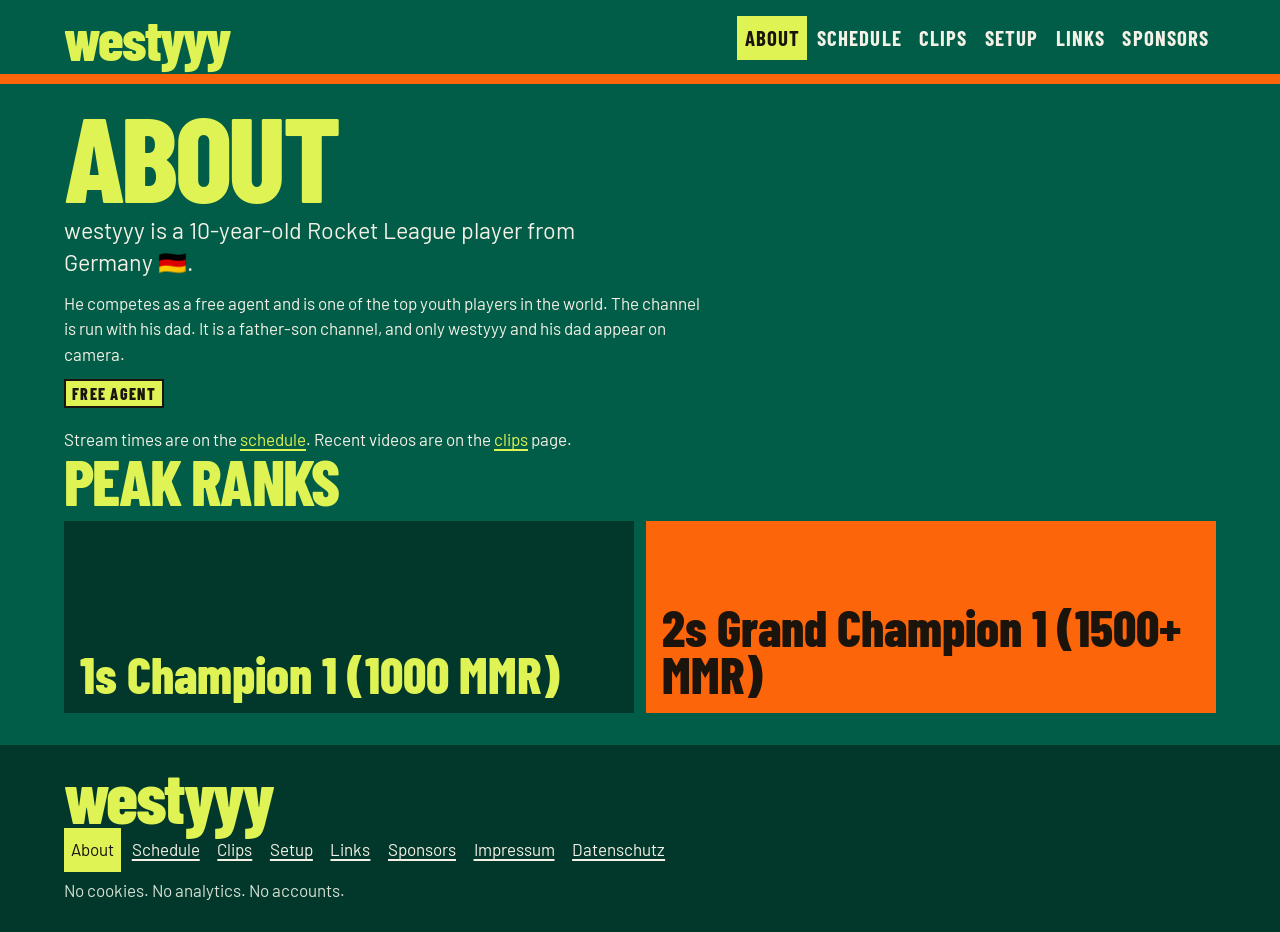
==== about/index.html @ 412a79a2 "Add the first version of the westyyy.gg site Static poster pages for home, about, schedule, clips, s" ====
<!DOCTYPE html>
<html lang="en">
<head>
  <meta charset="utf-8">
  <meta name="viewport" content="width=device-width, initial-scale=1">
  <meta http-equiv="Content-Security-Policy" content="default-src 'self'; base-uri 'self'; object-src 'none'; form-action 'none'; script-src 'self'; style-src 'self'; font-src 'self'; img-src 'self'; connect-src 'self'; media-src 'self'; frame-src https://www.youtube-nocookie.com https://clips.twitch.tv https://player.twitch.tv">
  <title>About — westyyy</title>
  <meta name="description" content="westyyy plays Rocket League from Germany as a free agent. Peak ranks: 1s Champion 1 (1000 MMR), 2s Grand Champion 1 (1500+ MMR).">
  <link rel="canonical" href="https://westyyy.gg/about/">
  <meta name="author" content="westyyy">
  <meta name="theme-color" content="#015D47">
  <meta name="color-scheme" content="dark">
  <meta name="referrer" content="strict-origin-when-cross-origin">
  <meta property="og:site_name" content="westyyy">
  <meta property="og:type" content="website">
  <meta property="og:locale" content="en_US">
  <meta property="og:title" content="About — westyyy">
  <meta property="og:description" content="westyyy plays Rocket League from Germany as a free agent. Peak ranks: 1s Champion 1 (1000 MMR), 2s Grand Champion 1 (1500+ MMR).">
  <meta property="og:url" content="https://westyyy.gg/about/">
  <meta property="og:image" content="https://westyyy.gg/assets/og.png">
  <meta property="og:image:type" content="image/png">
  <meta property="og:image:width" content="1200">
  <meta property="og:image:height" content="630">
  <meta property="og:image:alt" content="westyyy in yellow type on green, with an orange bar.">
  <meta name="twitter:card" content="summary_large_image">
  <meta name="twitter:title" content="About — westyyy">
  <meta name="twitter:description" content="westyyy plays Rocket League from Germany as a free agent. Peak ranks: 1s Champion 1 (1000 MMR), 2s Grand Champion 1 (1500+ MMR).">
  <meta name="twitter:image" content="https://westyyy.gg/assets/og.png">
  <link rel="icon" href="/favicon.svg" type="image/svg+xml">
  <link rel="icon" href="/favicon-32.png" type="image/png" sizes="32x32">
  <link rel="apple-touch-icon" href="/apple-touch-icon.png">
  <link rel="preload" href="/assets/fonts/barlow-condensed-800.woff2" as="font" type="font/woff2" crossorigin>
  <link rel="stylesheet" href="/css/styles.css">
</head>
<body>
  <a class="skip" href="#content">Skip to content</a>
  <header class="site-header">
    <div class="wrap header-bar">
      <a class="wordmark" href="/">westyyy</a>
      <button class="nav-toggle" type="button" aria-expanded="false" aria-controls="site-nav">Menu</button>
      <nav id="site-nav" class="site-nav" aria-label="Primary">
          <ul>
            <li><a href="/about/" aria-current="page">About</a></li>
            <li><a href="/schedule/">Schedule</a></li>
            <li><a href="/clips/">Clips</a></li>
            <li><a href="/setup/">Setup</a></li>
            <li><a href="/links/">Links</a></li>
            <li><a href="/sponsors/">Sponsors</a></li>
          </ul>
        </nav>
    </div>
    <hr class="rule">
  </header>
  <main id="content" tabindex="-1">
    <div class="wrap page-intro">
      <h1>About</h1>
      <div class="prose">
        <p class="lede">westyyy is a 10-year-old Rocket League player from <span class="nowrap">Germany <span class="flag" aria-hidden="true">🇩🇪</span>.</span></p>
        <p>He competes as a free agent and is one of the top youth players in the world. The channel is run with his dad. It is a father-son channel, and only westyyy and his dad appear on camera.</p>
        <p><span class="tag">Free agent</span></p>
        <p>Stream times are on the <a href="/schedule/">schedule</a>. Recent videos are on the <a href="/clips/">clips</a> page.</p>
      </div>
      <h2>Peak ranks</h2>
      <div class="rank-grid">
        <article class="rank rank-green">
          <p class="rank-line">1s Champion 1 (1000 MMR)</p>
        </article>
        <article class="rank rank-orange">
          <p class="rank-line">2s Grand Champion 1 (1500+ MMR)</p>
        </article>
      </div>
    </div>
  </main>
  <footer class="site-footer">
    <div class="wrap">
      <p class="wordmark footer-mark">westyyy</p>
      <nav class="footer-nav" aria-label="Footer">
        <ul>
            <li><a href="/about/" aria-current="page">About</a></li>
            <li><a href="/schedule/">Schedule</a></li>
            <li><a href="/clips/">Clips</a></li>
            <li><a href="/setup/">Setup</a></li>
            <li><a href="/links/">Links</a></li>
            <li><a href="/sponsors/">Sponsors</a></li>
            <li><a href="/impressum/">Impressum</a></li>
            <li><a href="/datenschutz/">Datenschutz</a></li>
        </ul>
      </nav>
      <p class="fine">No cookies. No analytics. No accounts.</p>
    </div>
  </footer>
  <script type="module" src="/js/main.js"></script>
</body>
</html>
---- css/styles.css ----
/* Colour tokens. Text pairings below all clear WCAG AA (4.5:1).
   Yellow is not used as text on orange, and orange is not used as text on green. */
:root {
  --green: #015D47;
  --green-deep: #01382B;
  --orange: #FD650A;
  --orange-hover: #E45C08;
  --yellow: #E0F354;
  --yellow-hover: #D4E44A;
  --yellow-press: #C6D63A;
  --ink: #1A140C;
  --cream: #F4F1E6;
  --cream-muted: #D5E0D2;
  --font-display: "Barlow Condensed", "Arial Narrow", Impact, sans-serif;
  --font-body: "Barlow", "Segoe UI", Helvetica, Arial, sans-serif;
  --wrap: 72rem;
  color-scheme: dark;
}

@font-face {
  font-family: "Barlow Condensed";
  src: url("/assets/fonts/barlow-condensed-800.woff2") format("woff2");
  font-weight: 800;
  font-style: normal;
  font-display: swap;
}

@font-face {
  font-family: "Barlow Condensed";
  src: url("/assets/fonts/barlow-condensed-700.woff2") format("woff2");
  font-weight: 700;
  font-style: normal;
  font-display: swap;
}

@font-face {
  font-family: Barlow;
  src: url("/assets/fonts/barlow-400.woff2") format("woff2");
  font-weight: 400;
  font-style: normal;
  font-display: swap;
}

*,
*::before,
*::after {
  box-sizing: border-box;
}

html {
  -webkit-text-size-adjust: 100%;
}

body {
  margin: 0;
  min-height: 100vh;
  display: flex;
  flex-direction: column;
  background: var(--green);
  color: var(--cream);
  font-family: var(--font-body);
  font-size: 1.0625rem;
  font-weight: 400;
  line-height: 1.5;
}

main {
  flex: 1 0 auto;
}

img {
  max-width: 100%;
  height: auto;
}

button,
input,
textarea,
select {
  font: inherit;
}

button {
  cursor: pointer;
  background: none;
  border: 0;
  color: inherit;
}

p {
  margin: 0 0 0.75rem;
}

p:last-child {
  margin-bottom: 0;
}

ul,
ol {
  margin: 0;
  padding: 0;
}

dl,
dt,
dd {
  margin: 0;
}

address {
  font-style: normal;
}

a {
  color: inherit;
}

:focus-visible {
  outline: 3px solid var(--yellow);
  outline-offset: 3px;
}

:focus:not(:focus-visible) {
  outline: none;
}

::selection {
  background: var(--yellow);
  color: var(--ink);
}

.skip {
  position: absolute;
  left: 1rem;
  top: -4rem;
  z-index: 5;
  background: var(--yellow);
  color: var(--ink);
  padding: 0.55rem 0.8rem;
  font-family: var(--font-display);
  font-weight: 700;
  letter-spacing: 0.04em;
  text-transform: uppercase;
  text-decoration: none;
}

.skip:focus {
  top: 1rem;
}

.wrap {
  width: min(var(--wrap), calc(100% - 2rem));
  margin-inline: auto;
}

.site-header {
  padding-top: 0.85rem;
}

.header-bar {
  display: flex;
  flex-wrap: wrap;
  align-items: center;
  gap: 0.4rem 0.75rem;
  padding-bottom: 0.35rem;
}

.header-bar > :first-child {
  margin-right: auto;
}

.nav-toggle {
  display: inline-flex;
  align-items: center;
  justify-content: center;
  min-height: 44px;
  min-width: 44px;
  padding: 0 0.85rem;
  background: var(--yellow);
  color: var(--ink);
  font-family: var(--font-display);
  font-weight: 800;
  font-size: 1.2rem;
  letter-spacing: 0.06em;
  text-transform: uppercase;
}

.nav-toggle:hover {
  background: var(--yellow-hover);
}

.nav-toggle:active {
  background: var(--yellow-press);
}

.nav-toggle:focus-visible,
.button:focus-visible,
.band-orange :focus-visible,
.link-row:focus-visible {
  outline-color: var(--ink);
}

.site-nav {
  display: none;
  flex-basis: 100%;
}

.site-nav.is-open {
  display: block;
}

.site-nav ul,
.footer-nav ul {
  display: flex;
  flex-wrap: wrap;
  gap: 0.15rem 0.2rem;
  list-style: none;
}

.site-nav a,
.footer-nav a {
  display: inline-flex;
  align-items: center;
  min-height: 44px;
  padding: 0 0.45rem;
  text-decoration: none;
}

.site-nav a {
  font-family: var(--font-display);
  font-weight: 700;
  font-size: 1.3rem;
  letter-spacing: 0.05em;
  text-transform: uppercase;
  color: var(--cream);
}

.site-nav a:hover,
.site-nav a[aria-current="page"] {
  background: var(--yellow);
  color: var(--ink);
}

.eyebrow {
  margin: 0;
  font-family: var(--font-display);
  font-weight: 700;
  letter-spacing: 0.14em;
  text-transform: uppercase;
  color: var(--cream);
}

/* Uppercase is limited to labels. The name and the business inbox stay as typed. */
.wordmark,
.keep-case,
.rank-line,
.clip-title,
.link-url,
.business-address,
.next-title {
  text-transform: none;
}

.wordmark {
  font-family: var(--font-display);
  font-weight: 800;
  font-style: normal;
  font-variant: normal;
  letter-spacing: -0.035em;
  line-height: 0.8;
  color: var(--yellow);
  text-decoration: none;
  white-space: nowrap;
}

h1.wordmark {
  font-size: clamp(4.25rem, 20vw, 10.5rem);
  margin: 0.15rem 0 0;
  padding-bottom: 0.2em;
}

a.wordmark {
  font-size: clamp(2.5rem, 8vw, 3.6rem);
  line-height: 0.85;
}

hr.rule {
  height: 0.65rem;
  background: var(--orange);
  border: 0;
  margin: 0.35rem 0 0;
}

.hero-copy,
.page-intro {
  padding: 1.15rem 0 1.5rem;
}

.lede {
  max-width: 40rem;
  font-size: clamp(1.15rem, 2vw, 1.45rem);
  line-height: 1.4;
}

h1 {
  font-family: var(--font-display);
  font-weight: 800;
  font-size: clamp(4rem, 12vw, 7.5rem);
  line-height: 0.82;
  letter-spacing: -0.03em;
  color: var(--yellow);
  margin: 0.2rem 0 0.6rem;
  text-transform: uppercase;
}

h2 {
  font-family: var(--font-display);
  font-weight: 800;
  font-size: clamp(2.4rem, 6vw, 4rem);
  line-height: 0.88;
  letter-spacing: -0.03em;
  margin: 0 0 0.75rem;
  text-transform: uppercase;
  color: var(--yellow);
}

h3 {
  font-family: var(--font-display);
  font-weight: 800;
  text-transform: none;
}

.prose {
  max-width: 40rem;
}

.prose h2 {
  margin-top: 1.5rem;
}

.prose a,
.clip-actions a {
  color: var(--yellow);
  text-decoration: underline;
  text-decoration-thickness: 2px;
  text-underline-offset: 0.16em;
}

.prose a:hover,
.clip-actions a:hover {
  background: var(--yellow);
  color: var(--ink);
  text-decoration: none;
}

.section {
  padding: 0.4rem 0 1.5rem;
}

.band {
  padding: 1.5rem 0 1.7rem;
}

.band-orange {
  background: var(--orange);
  color: var(--ink);
}

.band-orange h2,
.band-orange .next-every,
.band-orange .next-title,
.band-orange p {
  color: var(--ink);
}

.tag {
  display: inline-block;
  margin: 0 0 0.45rem;
  background: var(--yellow);
  color: var(--ink);
  box-shadow: inset 0 0 0 2px var(--ink);
  font-family: var(--font-display);
  font-weight: 800;
  font-size: 1rem;
  letter-spacing: 0.08em;
  text-transform: uppercase;
  line-height: 1;
  padding: 0.4rem 0.5rem;
}

.button {
  display: inline-flex;
  align-items: center;
  justify-content: center;
  min-height: 48px;
  padding: 0.35rem 0.95rem;
  background: var(--yellow);
  color: var(--ink);
  text-decoration: none;
  font-family: var(--font-display);
  font-weight: 800;
  font-size: 1.3rem;
  letter-spacing: 0.05em;
  text-transform: uppercase;
}

.button:hover {
  background: var(--yellow-hover);
}

.button:active {
  background: var(--yellow-press);
}

.live-row {
  display: flex;
  flex-wrap: wrap;
  align-items: center;
  gap: 0.75rem 1rem;
}

.badge {
  display: inline-flex;
  align-items: center;
  justify-content: center;
  min-height: 44px;
  margin: 0;
  padding: 0 0.85rem;
  background: var(--yellow);
  color: var(--ink);
  font-family: var(--font-display);
  font-weight: 800;
  font-size: 1.35rem;
  letter-spacing: 0.08em;
  text-transform: uppercase;
}

.badge.is-offline {
  background: transparent;
  color: var(--cream);
  box-shadow: inset 0 0 0 3px var(--cream);
}

.live-detail {
  margin: 0;
  flex: 1 1 14rem;
  overflow-wrap: anywhere;
}

.next-title {
  font-family: var(--font-display);
  font-weight: 800;
  font-size: clamp(2.6rem, 7vw, 4.8rem);
  line-height: 0.88;
  margin: 0.1rem 0;
}

.next-every {
  font-family: var(--font-display);
  font-weight: 700;
  letter-spacing: 0.08em;
  text-transform: uppercase;
  margin: 0 0 0.35rem;
}

.inline-link {
  display: inline-flex;
  align-items: center;
  min-height: 44px;
  margin-top: 0.8rem;
  color: var(--ink);
  font-family: var(--font-display);
  font-weight: 800;
  font-size: 1.45rem;
  letter-spacing: 0.05em;
  text-transform: uppercase;
  text-decoration: underline;
  text-decoration-thickness: 3px;
  text-underline-offset: 0.14em;
}

.inline-link:hover {
  background: var(--yellow);
  text-decoration: none;
}

.inline-link:active {
  background: var(--orange-hover);
}

.quick-links {
  display: flex;
  flex-wrap: wrap;
  gap: 0.5rem;
  list-style: none;
}

.quick-links a {
  display: inline-flex;
  align-items: center;
  min-height: 48px;
  padding: 0 0.9rem;
  background: var(--orange);
  color: var(--ink);
  text-decoration: none;
  font-family: var(--font-display);
  font-weight: 800;
  font-size: 1.35rem;
  letter-spacing: 0.04em;
  text-transform: uppercase;
}

.quick-links a.is-accent,
.quick-links a:hover {
  background: var(--yellow);
}

.quick-links a:active {
  background: var(--yellow-press);
}

.clip-grid {
  display: grid;
  gap: 0.8rem;
}

.clip-link,
.clip-card {
  display: flex;
  flex-direction: column;
  gap: 0.45rem;
  border: 3px solid var(--cream);
  background: var(--green-deep);
  color: var(--cream);
  padding: 0.6rem;
  text-decoration: none;
}

.clip-link:hover,
.clip-link:focus-visible {
  background: var(--yellow);
  border-color: var(--yellow);
  color: var(--ink);
}

.kicker {
  margin: 0;
  font-family: var(--font-display);
  font-weight: 700;
  letter-spacing: 0.12em;
  text-transform: uppercase;
  font-size: 0.95rem;
  color: var(--yellow);
}

.clip-title,
.clip-card h3 {
  margin: 0;
  font-family: var(--font-display);
  font-weight: 700;
  font-size: clamp(1.45rem, 2vw, 1.8rem);
  line-height: 0.95;
  color: var(--yellow);
}

.clip-date {
  margin: 0;
  color: var(--cream-muted);
  font-size: 0.95rem;
}

.clip-link:hover .kicker,
.clip-link:hover .clip-title,
.clip-link:hover .clip-date,
.clip-link:focus-visible .kicker,
.clip-link:focus-visible .clip-title,
.clip-link:focus-visible .clip-date {
  color: var(--ink);
}

.clip-link img,
.player-slot img,
.player,
.text-card {
  display: block;
  width: 100%;
  aspect-ratio: 16 / 9;
  background: var(--ink);
}

.clip-link img,
.player-slot img,
.text-card {
  object-fit: contain;
}

.player {
  height: auto;
  border: 0;
}

.text-card {
  margin: 0;
  display: grid;
  place-items: center;
  color: var(--cream);
  font-family: var(--font-display);
  font-weight: 700;
  letter-spacing: 0.08em;
  text-transform: uppercase;
}

.embed-note {
  margin: 0;
  color: var(--cream-muted);
  font-size: 0.95rem;
}

.clip-actions {
  display: flex;
  flex-wrap: wrap;
  gap: 0.6rem 1rem;
  align-items: center;
}

.empty {
  margin: 0;
  border: 3px solid var(--yellow);
  padding: 0.9rem 1rem;
}

.zone-note {
  color: var(--cream-muted);
}

.slot-list {
  display: grid;
}

.slot {
  display: grid;
  gap: 0.3rem;
  padding: 1rem 0;
  border-top: 3px solid var(--cream);
}

.slot-day {
  margin: 0;
  font-family: var(--font-display);
  font-weight: 700;
  letter-spacing: 0.08em;
  text-transform: uppercase;
  color: var(--yellow);
}

.slot h3 {
  margin: 0;
  font-size: clamp(2rem, 4vw, 3rem);
  line-height: 0.9;
  color: var(--cream);
}

.slot-time {
  margin: 0.1rem 0 0;
}

.time-label {
  color: var(--cream-muted);
}

.slot.is-next {
  background: var(--orange);
  color: var(--ink);
  padding: 1rem;
  border-top: 0;
}

.slot.is-next .slot-day,
.slot.is-next h3,
.slot.is-next .slot-time,
.slot.is-next .time-label {
  color: var(--ink);
}

.rank-grid {
  display: grid;
  gap: 0.8rem;
  margin-top: 0.6rem;
}

.rank {
  min-height: 12rem;
  padding: 1rem;
  display: flex;
  align-items: flex-end;
}

.rank-green {
  background: var(--green-deep);
  color: var(--yellow);
}

.rank-orange {
  background: var(--orange);
  color: var(--ink);
}

.rank-line {
  font-family: var(--font-display);
  font-weight: 800;
  font-size: clamp(2.1rem, 4vw, 3.3rem);
  line-height: 0.92;
  margin: 0;
}

.spec {
  display: grid;
  gap: 0.15rem;
  padding: 0.9rem 0;
  border-top: 3px solid var(--ink);
}

.spec:last-of-type {
  border-bottom: 3px solid var(--ink);
}

.spec dt {
  font-family: var(--font-display);
  font-weight: 700;
  letter-spacing: 0.1em;
  text-transform: uppercase;
  font-size: 1rem;
}

.spec dd {
  font-family: var(--font-display);
  font-weight: 800;
  font-size: clamp(1.7rem, 4vw, 2.7rem);
  line-height: 0.95;
}

.link-list {
  list-style: none;
  display: grid;
  gap: 0.55rem;
}

.link-row {
  display: flex;
  justify-content: space-between;
  align-items: flex-end;
  gap: 1rem;
  min-height: 7.25rem;
  padding: 0.9rem 1rem 1rem;
  text-decoration: none;
  color: var(--ink);
  background: var(--orange);
}

.link-list li:nth-child(even) .link-row {
  background: var(--green-deep);
  color: var(--cream);
}

.link-list li:nth-child(even) .link-url {
  color: var(--yellow);
}

.link-copy {
  display: flex;
  flex-direction: column;
  gap: 0.25rem;
  min-width: 0;
}

.link-kicker,
.link-go {
  font-family: var(--font-display);
  font-weight: 700;
  letter-spacing: 0.1em;
  text-transform: uppercase;
}

.link-url {
  font-family: var(--font-display);
  font-weight: 800;
  font-size: clamp(1.7rem, 4vw, 3rem);
  line-height: 0.9;
  overflow-wrap: anywhere;
}

.link-go {
  flex: none;
  font-weight: 800;
}

.link-row:hover,
.link-row:focus-visible {
  background: var(--yellow);
  color: var(--ink);
}

.link-row:hover .link-url,
.link-row:hover .link-kicker,
.link-row:hover .link-go,
.link-row:focus-visible .link-url,
.link-row:focus-visible .link-kicker,
.link-row:focus-visible .link-go {
  color: var(--ink);
}

.link-row.is-static:hover {
  background: var(--orange);
  color: var(--ink);
}

.link-list li:nth-child(even) .link-row.is-static:hover {
  background: var(--green-deep);
  color: var(--cream);
}

.link-list li:nth-child(even) .link-row.is-static:hover .link-url {
  color: var(--yellow);
}

.business-address {
  display: inline-block;
  font-family: var(--font-display);
  font-weight: 800;
  font-size: clamp(1.8rem, 5vw, 3.4rem);
  line-height: 0.95;
  color: var(--ink);
  text-decoration: underline;
  text-decoration-thickness: 3px;
  text-underline-offset: 0.12em;
  overflow-wrap: anywhere;
}

.business-address:hover {
  background: var(--yellow);
}

.placeholder {
  background: var(--yellow);
  color: var(--ink);
  padding: 0 0.28em;
}

.imprint-block {
  margin: 0 0 1rem;
  white-space: pre-line;
}

.site-footer {
  background: var(--green-deep);
  color: var(--cream);
  padding: 1.4rem 0 1.8rem;
  margin-top: 0.5rem;
}

.footer-mark {
  font-size: clamp(3rem, 10vw, 4.5rem);
  margin: 0 0 0.2rem;
}

.footer-nav a {
  color: var(--cream);
  text-decoration: underline;
  text-decoration-thickness: 2px;
  text-underline-offset: 0.16em;
}

.footer-nav a:hover,
.footer-nav a[aria-current="page"] {
  background: var(--yellow);
  color: var(--ink);
  text-decoration: none;
}

.fine {
  margin-top: 0.35rem;
  color: var(--cream-muted);
}

.nowrap {
  white-space: nowrap;
}

.visually-hidden {
  position: absolute;
  width: 1px;
  height: 1px;
  padding: 0;
  margin: -1px;
  overflow: hidden;
  clip: rect(0, 0, 0, 0);
  white-space: nowrap;
  border: 0;
}

a,
button,
.link-row,
.quick-links a {
  transition: background-color 120ms ease, color 120ms ease;
}

@media (max-width: 640px) {
  .link-row {
    flex-direction: column;
    align-items: flex-start;
    min-height: 0;
    padding: 0.7rem 0.85rem 0.75rem;
  }
}

@media (min-width: 720px) {
  .spec {
    grid-template-columns: 11rem 1fr;
    align-items: baseline;
    gap: 1rem;
  }

  .slot {
    grid-template-columns: 12rem 1fr;
    gap: 1rem;
    align-items: start;
  }

  .clip-grid {
    grid-template-columns: 1fr 1fr;
  }
}

@media (min-width: 800px) {
  .rank-grid {
    grid-template-columns: 1fr 1fr;
  }
}

@media (min-width: 880px) {
  .nav-toggle {
    display: none;
  }

  .site-nav,
  .site-nav.is-open {
    display: block;
    flex-basis: auto;
    width: auto;
  }

  .header-bar {
    flex-wrap: nowrap;
  }
}

@media (min-width: 980px) {
  .home .clip-grid {
    grid-template-columns: 1fr 1fr 1fr;
  }
}

@media (prefers-reduced-motion: reduce) {
  *,
  *::before,
  *::after {
    transition: none !important;
  }
}

@media (forced-colors: active) {
  .badge,
  .button,
  .link-row,
  .clip-card,
  .clip-link,
  .rank,
  .tag {
    border: 2px solid CanvasText;
  }
}
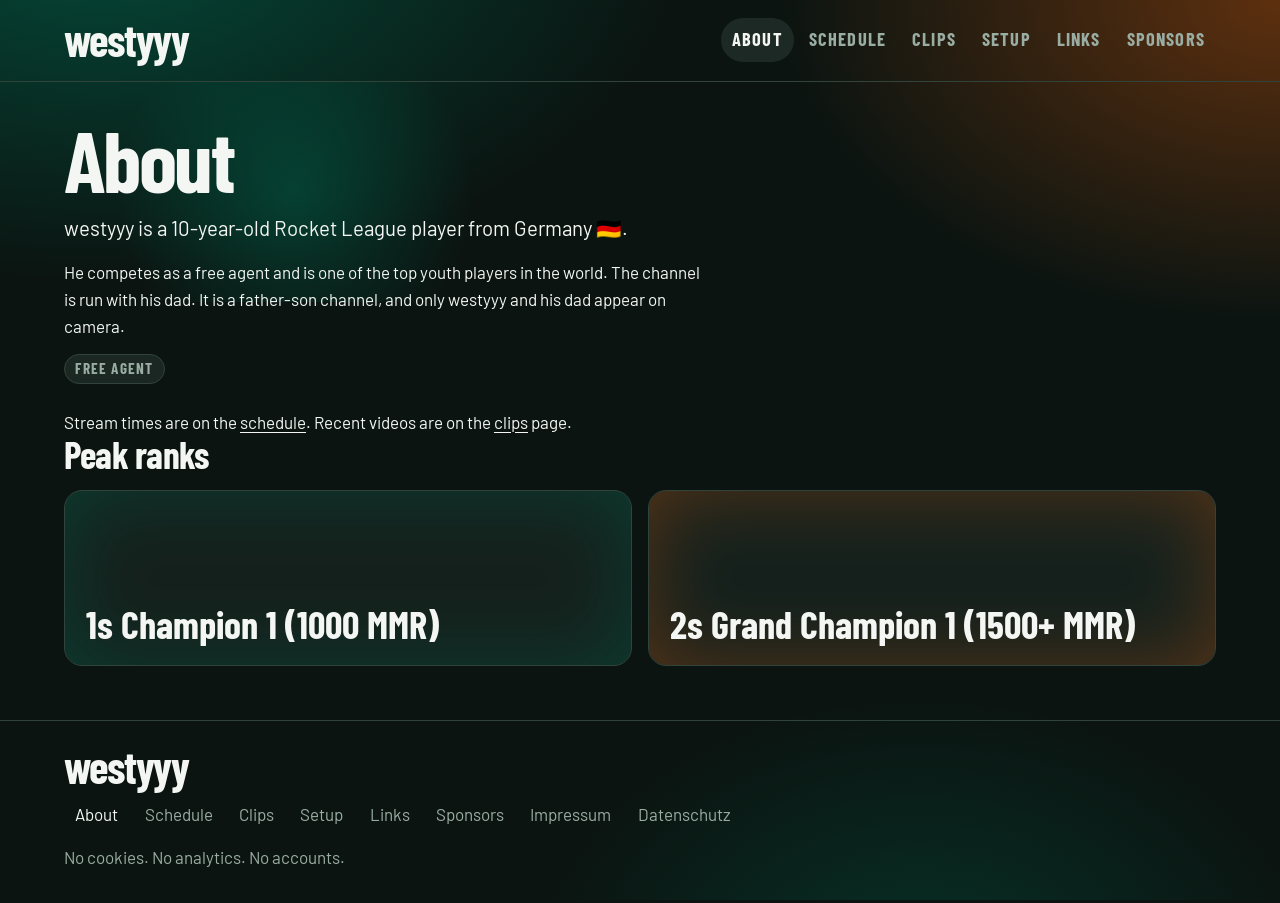
==== commit a5041fb2: "Restyle the site around a dark glass layout Drop the solid green and orange blocks for a near-black " ====
--- a/about/index.html
+++ b/about/index.html
@@ -8,7 +8,7 @@
   <meta name="description" content="westyyy plays Rocket League from Germany as a free agent. Peak ranks: 1s Champion 1 (1000 MMR), 2s Grand Champion 1 (1500+ MMR).">
   <link rel="canonical" href="https://westyyy.gg/about/">
   <meta name="author" content="westyyy">
-  <meta name="theme-color" content="#015D47">
+  <meta name="theme-color" content="#0B1411">
   <meta name="color-scheme" content="dark">
   <meta name="referrer" content="strict-origin-when-cross-origin">
   <meta property="og:site_name" content="westyyy">
@@ -21,7 +21,7 @@
   <meta property="og:image:type" content="image/png">
   <meta property="og:image:width" content="1200">
   <meta property="og:image:height" content="630">
-  <meta property="og:image:alt" content="westyyy in yellow type on green, with an orange bar.">
+  <meta property="og:image:alt" content="westyyy in off-white type on a near-black field.">
   <meta name="twitter:card" content="summary_large_image">
   <meta name="twitter:title" content="About — westyyy">
   <meta name="twitter:description" content="westyyy plays Rocket League from Germany as a free agent. Peak ranks: 1s Champion 1 (1000 MMR), 2s Grand Champion 1 (1500+ MMR).">
@@ -29,7 +29,7 @@
   <link rel="icon" href="/favicon.svg" type="image/svg+xml">
   <link rel="icon" href="/favicon-32.png" type="image/png" sizes="32x32">
   <link rel="apple-touch-icon" href="/apple-touch-icon.png">
-  <link rel="preload" href="/assets/fonts/barlow-condensed-800.woff2" as="font" type="font/woff2" crossorigin>
+  <link rel="preload" href="/assets/fonts/barlow-condensed-700.woff2" as="font" type="font/woff2" crossorigin>
   <link rel="stylesheet" href="/css/styles.css">
 </head>
 <body>
--- a/css/styles.css
+++ b/css/styles.css
@@ -1,19 +1,22 @@
-/* Colour tokens. Text pairings below all clear WCAG AA (4.5:1).
-   Yellow is not used as text on orange, and orange is not used as text on green. */
+/* Colour tokens. Body text pairings clear WCAG AA (4.5:1).
+   Yellow is only the live badge, primary buttons, and hover or focus. */
 :root {
+  --bg: #0B1411;
+  --surface: #17241F;
+  --surface-2: #1E2C27;
+  --line: #31443C;
+  --text: #F3F6F2;
+  --muted: #9AADA3;
   --green: #015D47;
-  --green-deep: #01382B;
   --orange: #FD650A;
-  --orange-hover: #E45C08;
   --yellow: #E0F354;
   --yellow-hover: #D4E44A;
   --yellow-press: #C6D63A;
-  --ink: #1A140C;
-  --cream: #F4F1E6;
-  --cream-muted: #D5E0D2;
+  --ink: #12110C;
   --font-display: "Barlow Condensed", "Arial Narrow", Impact, sans-serif;
   --font-body: "Barlow", "Segoe UI", Helvetica, Arial, sans-serif;
   --wrap: 72rem;
+  --radius: 18px;
   color-scheme: dark;
 }
 
@@ -49,6 +52,7 @@
 
 html {
   -webkit-text-size-adjust: 100%;
+  background: var(--bg);
 }
 
 body {
@@ -56,12 +60,18 @@
   min-height: 100vh;
   display: flex;
   flex-direction: column;
-  background: var(--green);
-  color: var(--cream);
+  background-color: var(--bg);
+  background-image:
+    radial-gradient(860px 520px at 8% -8%, color-mix(in srgb, var(--green) 72%, transparent), transparent 68%),
+    radial-gradient(720px 460px at 100% 0%, color-mix(in srgb, var(--orange) 34%, transparent), transparent 70%),
+    radial-gradient(540px 380px at 72% 108%, color-mix(in srgb, var(--green) 40%, transparent), transparent 72%);
+  background-attachment: fixed;
+  background-repeat: no-repeat;
+  color: var(--text);
   font-family: var(--font-body);
   font-size: 1.0625rem;
   font-weight: 400;
-  line-height: 1.5;
+  line-height: 1.6;
 }
 
 main {
@@ -88,7 +98,7 @@
 }
 
 p {
-  margin: 0 0 0.75rem;
+  margin: 0 0 0.85rem;
 }
 
 p:last-child {
@@ -137,10 +147,10 @@
   background: var(--yellow);
   color: var(--ink);
   padding: 0.55rem 0.8rem;
+  border-radius: 999px;
   font-family: var(--font-display);
   font-weight: 700;
   letter-spacing: 0.04em;
-  text-transform: uppercase;
   text-decoration: none;
 }
 
@@ -149,20 +159,20 @@
 }
 
 .wrap {
-  width: min(var(--wrap), calc(100% - 2rem));
+  width: min(var(--wrap), calc(100% - 2.5rem));
   margin-inline: auto;
 }
 
 .site-header {
-  padding-top: 0.85rem;
+  padding-top: 1.1rem;
 }
 
 .header-bar {
   display: flex;
   flex-wrap: wrap;
   align-items: center;
-  gap: 0.4rem 0.75rem;
-  padding-bottom: 0.35rem;
+  gap: 0.5rem 0.75rem;
+  padding-bottom: 0.4rem;
 }
 
 .header-bar > :first-child {
@@ -175,29 +185,36 @@
   justify-content: center;
   min-height: 44px;
   min-width: 44px;
-  padding: 0 0.85rem;
+  padding: 0 0.9rem;
+  border: 1px solid var(--line);
+  border-radius: 999px;
+  background: color-mix(in srgb, var(--surface) 80%, transparent);
+  color: var(--text);
+  font-family: var(--font-display);
+  font-weight: 700;
+  font-size: 1.05rem;
+  letter-spacing: 0.06em;
+  text-transform: uppercase;
+}
+
+.nav-toggle:hover,
+.nav-toggle:focus-visible {
   background: var(--yellow);
   color: var(--ink);
-  font-family: var(--font-display);
-  font-weight: 800;
-  font-size: 1.2rem;
-  letter-spacing: 0.06em;
-  text-transform: uppercase;
-}
-
-.nav-toggle:hover {
-  background: var(--yellow-hover);
+  border-color: var(--yellow);
 }
 
 .nav-toggle:active {
   background: var(--yellow-press);
 }
 
+.button:focus-visible,
+.badge:focus-visible,
 .nav-toggle:focus-visible,
-.button:focus-visible,
-.band-orange :focus-visible,
-.link-row:focus-visible {
-  outline-color: var(--ink);
+.quick-links a:focus-visible,
+.site-nav a:focus-visible,
+.footer-nav a:focus-visible {
+  outline-color: var(--text);
 }
 
 .site-nav {
@@ -213,7 +230,7 @@
 .footer-nav ul {
   display: flex;
   flex-wrap: wrap;
-  gap: 0.15rem 0.2rem;
+  gap: 0.15rem 0.25rem;
   list-style: none;
 }
 
@@ -222,35 +239,47 @@
   display: inline-flex;
   align-items: center;
   min-height: 44px;
-  padding: 0 0.45rem;
+  padding: 0 0.7rem;
+  border-radius: 999px;
   text-decoration: none;
 }
 
 .site-nav a {
   font-family: var(--font-display);
   font-weight: 700;
-  font-size: 1.3rem;
-  letter-spacing: 0.05em;
-  text-transform: uppercase;
-  color: var(--cream);
+  font-size: 1.15rem;
+  letter-spacing: 0.06em;
+  text-transform: uppercase;
+  color: var(--muted);
 }
 
 .site-nav a:hover,
-.site-nav a[aria-current="page"] {
+.site-nav a:focus-visible {
   background: var(--yellow);
   color: var(--ink);
 }
 
+.site-nav a[aria-current="page"] {
+  color: var(--text);
+  background: color-mix(in srgb, var(--surface-2) 90%, transparent);
+}
+
+.site-nav a[aria-current="page"]:hover,
+.site-nav a[aria-current="page"]:focus-visible {
+  background: var(--yellow);
+  color: var(--ink);
+}
+
 .eyebrow {
   margin: 0;
   font-family: var(--font-display);
   font-weight: 700;
-  letter-spacing: 0.14em;
-  text-transform: uppercase;
-  color: var(--cream);
-}
-
-/* Uppercase is limited to labels. The name and the business inbox stay as typed. */
+  letter-spacing: 0.16em;
+  text-transform: uppercase;
+  font-size: 0.95rem;
+  color: var(--muted);
+}
+
 .wordmark,
 .keep-case,
 .rank-line,
@@ -263,71 +292,92 @@
 
 .wordmark {
   font-family: var(--font-display);
-  font-weight: 800;
+  font-weight: 700;
   font-style: normal;
   font-variant: normal;
-  letter-spacing: -0.035em;
-  line-height: 0.8;
-  color: var(--yellow);
+  letter-spacing: -0.03em;
+  line-height: 0.9;
+  color: var(--text);
   text-decoration: none;
   white-space: nowrap;
 }
 
 h1.wordmark {
-  font-size: clamp(4.25rem, 20vw, 10.5rem);
-  margin: 0.15rem 0 0;
-  padding-bottom: 0.2em;
+  font-size: clamp(3.6rem, 10vw, 6.6rem);
+  margin: 0.35rem 0 0.2rem;
+  padding-bottom: 0.06em;
 }
 
 a.wordmark {
-  font-size: clamp(2.5rem, 8vw, 3.6rem);
-  line-height: 0.85;
+  font-size: clamp(2.1rem, 6vw, 2.8rem);
+  line-height: 0.9;
 }
 
 hr.rule {
-  height: 0.65rem;
-  background: var(--orange);
+  height: 1px;
+  background: var(--line);
   border: 0;
-  margin: 0.35rem 0 0;
+  margin: 0.8rem 0 0;
 }
 
 .hero-copy,
 .page-intro {
-  padding: 1.15rem 0 1.5rem;
+  position: relative;
+  padding: 2.2rem 0 2.4rem;
+}
+
+.hero-copy::before,
+.page-intro::before {
+  content: "";
+  position: absolute;
+  z-index: 0;
+  width: min(460px, 70%);
+  height: 220px;
+  left: 0;
+  top: 0;
+  background: radial-gradient(circle, color-mix(in srgb, var(--green) 55%, transparent), transparent 70%);
+  pointer-events: none;
+}
+
+.hero-copy > *,
+.page-intro > * {
+  position: relative;
+  z-index: 1;
 }
 
 .lede {
-  max-width: 40rem;
-  font-size: clamp(1.15rem, 2vw, 1.45rem);
-  line-height: 1.4;
+  max-width: 38rem;
+  margin-top: 0.4rem;
+  font-size: clamp(1.12rem, 1.6vw, 1.3rem);
+  line-height: 1.6;
+  color: var(--text);
 }
 
 h1 {
   font-family: var(--font-display);
-  font-weight: 800;
-  font-size: clamp(4rem, 12vw, 7.5rem);
-  line-height: 0.82;
+  font-weight: 700;
+  font-size: clamp(3.1rem, 7vw, 5.4rem);
+  line-height: 0.92;
   letter-spacing: -0.03em;
-  color: var(--yellow);
-  margin: 0.2rem 0 0.6rem;
-  text-transform: uppercase;
+  color: var(--text);
+  margin: 0.15rem 0 0.85rem;
 }
 
 h2 {
   font-family: var(--font-display);
-  font-weight: 800;
-  font-size: clamp(2.4rem, 6vw, 4rem);
-  line-height: 0.88;
-  letter-spacing: -0.03em;
-  margin: 0 0 0.75rem;
-  text-transform: uppercase;
-  color: var(--yellow);
+  font-weight: 700;
+  font-size: clamp(1.8rem, 3vw, 2.35rem);
+  line-height: 1;
+  letter-spacing: -0.02em;
+  margin: 0 0 1rem;
+  color: var(--text);
 }
 
 h3 {
   font-family: var(--font-display);
-  font-weight: 800;
+  font-weight: 700;
   text-transform: none;
+  color: var(--text);
 }
 
 .prose {
@@ -335,57 +385,76 @@
 }
 
 .prose h2 {
-  margin-top: 1.5rem;
+  margin-top: 2.2rem;
 }
 
 .prose a,
 .clip-actions a {
+  color: var(--text);
+  text-decoration: underline;
+  text-decoration-thickness: 1px;
+  text-underline-offset: 0.18em;
+}
+
+.prose a:hover,
+.prose a:focus-visible,
+.clip-actions a:hover,
+.clip-actions a:focus-visible {
   color: var(--yellow);
-  text-decoration: underline;
-  text-decoration-thickness: 2px;
-  text-underline-offset: 0.16em;
-}
-
-.prose a:hover,
-.clip-actions a:hover {
-  background: var(--yellow);
-  color: var(--ink);
-  text-decoration: none;
+  background: transparent;
 }
 
 .section {
-  padding: 0.4rem 0 1.5rem;
+  padding: 0.2rem 0 3rem;
 }
 
 .band {
-  padding: 1.5rem 0 1.7rem;
-}
-
-.band-orange {
-  background: var(--orange);
-  color: var(--ink);
-}
-
-.band-orange h2,
-.band-orange .next-every,
-.band-orange .next-title,
-.band-orange p {
-  color: var(--ink);
+  position: relative;
+  padding: 0.25rem 0 2.6rem;
+}
+
+.band .wrap {
+  position: relative;
+  overflow: hidden;
+  padding: 1.7rem 1.5rem 1.8rem;
+  border: 1px solid var(--line);
+  border-radius: var(--radius);
+  background: color-mix(in srgb, var(--surface) 88%, transparent);
+  backdrop-filter: blur(18px);
+  box-shadow: 0 18px 50px color-mix(in srgb, black 35%, transparent);
+}
+
+.band .wrap::before {
+  content: "";
+  position: absolute;
+  z-index: 0;
+  width: 260px;
+  height: 180px;
+  right: -30px;
+  top: -50px;
+  background: radial-gradient(circle, color-mix(in srgb, var(--orange) 42%, transparent), transparent 70%);
+  pointer-events: none;
+}
+
+.band .wrap > * {
+  position: relative;
+  z-index: 1;
 }
 
 .tag {
   display: inline-block;
-  margin: 0 0 0.45rem;
-  background: var(--yellow);
-  color: var(--ink);
-  box-shadow: inset 0 0 0 2px var(--ink);
-  font-family: var(--font-display);
-  font-weight: 800;
-  font-size: 1rem;
+  margin: 0 0 0.7rem;
+  border: 1px solid var(--line);
+  border-radius: 999px;
+  background: color-mix(in srgb, var(--surface-2) 80%, transparent);
+  color: var(--muted);
+  font-family: var(--font-display);
+  font-weight: 700;
+  font-size: 0.95rem;
   letter-spacing: 0.08em;
   text-transform: uppercase;
   line-height: 1;
-  padding: 0.4rem 0.5rem;
+  padding: 0.4rem 0.65rem;
 }
 
 .button {
@@ -393,14 +462,15 @@
   align-items: center;
   justify-content: center;
   min-height: 48px;
-  padding: 0.35rem 0.95rem;
+  padding: 0.35rem 1.1rem;
+  border-radius: 999px;
   background: var(--yellow);
   color: var(--ink);
   text-decoration: none;
   font-family: var(--font-display);
-  font-weight: 800;
-  font-size: 1.3rem;
-  letter-spacing: 0.05em;
+  font-weight: 700;
+  font-size: 1.15rem;
+  letter-spacing: 0.04em;
   text-transform: uppercase;
 }
 
@@ -416,43 +486,47 @@
   display: flex;
   flex-wrap: wrap;
   align-items: center;
-  gap: 0.75rem 1rem;
+  gap: 0.85rem 1.1rem;
+  margin-top: 1.2rem;
 }
 
 .badge {
   display: inline-flex;
   align-items: center;
   justify-content: center;
-  min-height: 44px;
-  margin: 0;
-  padding: 0 0.85rem;
+  min-height: 40px;
+  margin: 0;
+  padding: 0 0.9rem;
+  border-radius: 999px;
   background: var(--yellow);
   color: var(--ink);
   font-family: var(--font-display);
-  font-weight: 800;
-  font-size: 1.35rem;
+  font-weight: 700;
+  font-size: 1.15rem;
   letter-spacing: 0.08em;
   text-transform: uppercase;
 }
 
 .badge.is-offline {
   background: transparent;
-  color: var(--cream);
-  box-shadow: inset 0 0 0 3px var(--cream);
+  color: var(--muted);
+  border: 1px solid var(--line);
 }
 
 .live-detail {
   margin: 0;
   flex: 1 1 14rem;
   overflow-wrap: anywhere;
+  color: var(--muted);
 }
 
 .next-title {
   font-family: var(--font-display);
-  font-weight: 800;
-  font-size: clamp(2.6rem, 7vw, 4.8rem);
-  line-height: 0.88;
-  margin: 0.1rem 0;
+  font-weight: 700;
+  font-size: clamp(2.2rem, 5vw, 3.4rem);
+  line-height: 0.95;
+  margin: 0.15rem 0 0.25rem;
+  color: var(--text);
 }
 
 .next-every {
@@ -460,38 +534,33 @@
   font-weight: 700;
   letter-spacing: 0.08em;
   text-transform: uppercase;
-  margin: 0 0 0.35rem;
+  margin: 0 0 0.55rem;
+  color: var(--muted);
+  font-size: 0.95rem;
 }
 
 .inline-link {
   display: inline-flex;
   align-items: center;
   min-height: 44px;
-  margin-top: 0.8rem;
-  color: var(--ink);
-  font-family: var(--font-display);
-  font-weight: 800;
-  font-size: 1.45rem;
-  letter-spacing: 0.05em;
-  text-transform: uppercase;
+  margin-top: 1rem;
+  color: var(--text);
+  font-weight: 600;
   text-decoration: underline;
-  text-decoration-thickness: 3px;
-  text-underline-offset: 0.14em;
-}
-
-.inline-link:hover {
-  background: var(--yellow);
-  text-decoration: none;
-}
-
-.inline-link:active {
-  background: var(--orange-hover);
+  text-decoration-thickness: 1px;
+  text-underline-offset: 0.18em;
+}
+
+.inline-link:hover,
+.inline-link:focus-visible {
+  color: var(--yellow);
+  background: transparent;
 }
 
 .quick-links {
   display: flex;
   flex-wrap: wrap;
-  gap: 0.5rem;
+  gap: 0.6rem;
   list-style: none;
 }
 
@@ -499,20 +568,25 @@
   display: inline-flex;
   align-items: center;
   min-height: 48px;
-  padding: 0 0.9rem;
-  background: var(--orange);
+  padding: 0 1rem;
+  border: 1px solid var(--line);
+  border-radius: 999px;
+  background: color-mix(in srgb, var(--surface) 86%, transparent);
+  color: var(--text);
+  text-decoration: none;
+  font-family: var(--font-display);
+  font-weight: 700;
+  font-size: 1.15rem;
+  letter-spacing: 0.04em;
+  text-transform: uppercase;
+}
+
+.quick-links a:hover,
+.quick-links a:focus-visible,
+.quick-links a.is-accent:hover {
+  background: var(--yellow);
+  border-color: var(--yellow);
   color: var(--ink);
-  text-decoration: none;
-  font-family: var(--font-display);
-  font-weight: 800;
-  font-size: 1.35rem;
-  letter-spacing: 0.04em;
-  text-transform: uppercase;
-}
-
-.quick-links a.is-accent,
-.quick-links a:hover {
-  background: var(--yellow);
 }
 
 .quick-links a:active {
@@ -521,36 +595,38 @@
 
 .clip-grid {
   display: grid;
-  gap: 0.8rem;
+  gap: 1rem;
 }
 
 .clip-link,
 .clip-card {
   display: flex;
   flex-direction: column;
-  gap: 0.45rem;
-  border: 3px solid var(--cream);
-  background: var(--green-deep);
-  color: var(--cream);
-  padding: 0.6rem;
+  gap: 0.55rem;
+  border: 1px solid var(--line);
+  border-radius: var(--radius);
+  background: color-mix(in srgb, var(--surface) 88%, transparent);
+  backdrop-filter: blur(16px);
+  color: var(--text);
+  padding: 0.85rem;
   text-decoration: none;
+  box-shadow: 0 16px 40px color-mix(in srgb, black 28%, transparent);
 }
 
 .clip-link:hover,
 .clip-link:focus-visible {
-  background: var(--yellow);
   border-color: var(--yellow);
-  color: var(--ink);
+  color: var(--text);
 }
 
 .kicker {
   margin: 0;
   font-family: var(--font-display);
   font-weight: 700;
-  letter-spacing: 0.12em;
-  text-transform: uppercase;
-  font-size: 0.95rem;
-  color: var(--yellow);
+  letter-spacing: 0.14em;
+  text-transform: uppercase;
+  font-size: 0.85rem;
+  color: var(--muted);
 }
 
 .clip-title,
@@ -558,14 +634,14 @@
   margin: 0;
   font-family: var(--font-display);
   font-weight: 700;
-  font-size: clamp(1.45rem, 2vw, 1.8rem);
-  line-height: 0.95;
-  color: var(--yellow);
+  font-size: clamp(1.35rem, 2vw, 1.7rem);
+  line-height: 1.05;
+  color: var(--text);
 }
 
 .clip-date {
   margin: 0;
-  color: var(--cream-muted);
+  color: var(--muted);
   font-size: 0.95rem;
 }
 
@@ -575,7 +651,14 @@
 .clip-link:focus-visible .kicker,
 .clip-link:focus-visible .clip-title,
 .clip-link:focus-visible .clip-date {
-  color: var(--ink);
+  color: inherit;
+}
+
+.clip-link:hover .kicker,
+.clip-link:focus-visible .kicker,
+.clip-link:hover .clip-date,
+.clip-link:focus-visible .clip-date {
+  color: var(--muted);
 }
 
 .clip-link img,
@@ -585,7 +668,8 @@
   display: block;
   width: 100%;
   aspect-ratio: 16 / 9;
-  background: var(--ink);
+  border-radius: 12px;
+  background: var(--bg);
 }
 
 .clip-link img,
@@ -603,7 +687,7 @@
   margin: 0;
   display: grid;
   place-items: center;
-  color: var(--cream);
+  color: var(--muted);
   font-family: var(--font-display);
   font-weight: 700;
   letter-spacing: 0.08em;
@@ -612,36 +696,42 @@
 
 .embed-note {
   margin: 0;
-  color: var(--cream-muted);
+  color: var(--muted);
   font-size: 0.95rem;
 }
 
 .clip-actions {
   display: flex;
   flex-wrap: wrap;
-  gap: 0.6rem 1rem;
+  gap: 0.7rem 1rem;
   align-items: center;
 }
 
 .empty {
   margin: 0;
-  border: 3px solid var(--yellow);
-  padding: 0.9rem 1rem;
+  border: 1px solid var(--line);
+  border-radius: var(--radius);
+  background: color-mix(in srgb, var(--surface) 88%, transparent);
+  padding: 1.1rem 1.15rem;
+  color: var(--muted);
 }
 
 .zone-note {
-  color: var(--cream-muted);
+  color: var(--muted);
 }
 
 .slot-list {
   display: grid;
+  gap: 0.75rem;
 }
 
 .slot {
   display: grid;
-  gap: 0.3rem;
-  padding: 1rem 0;
-  border-top: 3px solid var(--cream);
+  gap: 0.35rem;
+  padding: 1.15rem 1.2rem;
+  border: 1px solid var(--line);
+  border-radius: var(--radius);
+  background: color-mix(in srgb, var(--surface) 88%, transparent);
 }
 
 .slot-day {
@@ -650,78 +740,87 @@
   font-weight: 700;
   letter-spacing: 0.08em;
   text-transform: uppercase;
-  color: var(--yellow);
+  color: var(--muted);
+  font-size: 0.95rem;
 }
 
 .slot h3 {
   margin: 0;
-  font-size: clamp(2rem, 4vw, 3rem);
-  line-height: 0.9;
-  color: var(--cream);
+  font-size: clamp(1.7rem, 3vw, 2.3rem);
+  line-height: 1;
+  color: var(--text);
 }
 
 .slot-time {
-  margin: 0.1rem 0 0;
+  margin: 0.15rem 0 0;
+  color: var(--text);
 }
 
 .time-label {
-  color: var(--cream-muted);
+  color: var(--muted);
 }
 
 .slot.is-next {
-  background: var(--orange);
-  color: var(--ink);
-  padding: 1rem;
-  border-top: 0;
+  border-color: var(--line);
+  box-shadow: 0 0 42px color-mix(in srgb, var(--orange) 30%, transparent);
+  color: var(--text);
 }
 
 .slot.is-next .slot-day,
 .slot.is-next h3,
 .slot.is-next .slot-time,
 .slot.is-next .time-label {
-  color: var(--ink);
+  color: var(--text);
+}
+
+.slot.is-next .slot-day,
+.slot.is-next .time-label {
+  color: var(--muted);
 }
 
 .rank-grid {
   display: grid;
-  gap: 0.8rem;
-  margin-top: 0.6rem;
+  gap: 1rem;
+  margin-top: 0.8rem;
 }
 
 .rank {
-  min-height: 12rem;
-  padding: 1rem;
+  min-height: 11rem;
+  padding: 1.3rem;
   display: flex;
   align-items: flex-end;
+  border: 1px solid var(--line);
+  border-radius: var(--radius);
+  background: color-mix(in srgb, var(--surface) 88%, transparent);
+  color: var(--text);
 }
 
 .rank-green {
-  background: var(--green-deep);
-  color: var(--yellow);
+  box-shadow: inset 0 0 80px color-mix(in srgb, var(--green) 45%, transparent);
 }
 
 .rank-orange {
-  background: var(--orange);
-  color: var(--ink);
+  box-shadow: inset 0 0 80px color-mix(in srgb, var(--orange) 28%, transparent);
 }
 
 .rank-line {
   font-family: var(--font-display);
-  font-weight: 800;
-  font-size: clamp(2.1rem, 4vw, 3.3rem);
-  line-height: 0.92;
-  margin: 0;
+  font-weight: 700;
+  font-size: clamp(1.8rem, 3vw, 2.6rem);
+  line-height: 1;
+  margin: 0;
+  color: var(--text);
 }
 
 .spec {
   display: grid;
-  gap: 0.15rem;
-  padding: 0.9rem 0;
-  border-top: 3px solid var(--ink);
+  gap: 0.2rem;
+  padding: 0.95rem 0;
+  border-top: 1px solid var(--line);
 }
 
 .spec:last-of-type {
-  border-bottom: 3px solid var(--ink);
+  border-bottom: 1px solid var(--line);
 }
 
 .spec dt {
@@ -729,47 +828,51 @@
   font-weight: 700;
   letter-spacing: 0.1em;
   text-transform: uppercase;
-  font-size: 1rem;
+  font-size: 0.95rem;
+  color: var(--muted);
 }
 
 .spec dd {
   font-family: var(--font-display);
-  font-weight: 800;
-  font-size: clamp(1.7rem, 4vw, 2.7rem);
-  line-height: 0.95;
+  font-weight: 700;
+  font-size: clamp(1.45rem, 2.5vw, 2rem);
+  line-height: 1.05;
+  color: var(--text);
 }
 
 .link-list {
   list-style: none;
   display: grid;
-  gap: 0.55rem;
+  gap: 0.75rem;
 }
 
 .link-row {
   display: flex;
   justify-content: space-between;
-  align-items: flex-end;
+  align-items: center;
   gap: 1rem;
-  min-height: 7.25rem;
-  padding: 0.9rem 1rem 1rem;
+  min-height: 5.5rem;
+  padding: 1rem 1.15rem;
+  border: 1px solid var(--line);
+  border-radius: var(--radius);
   text-decoration: none;
-  color: var(--ink);
-  background: var(--orange);
+  color: var(--text);
+  background: color-mix(in srgb, var(--surface) 88%, transparent);
+  backdrop-filter: blur(16px);
 }
 
 .link-list li:nth-child(even) .link-row {
-  background: var(--green-deep);
-  color: var(--cream);
+  color: var(--text);
 }
 
 .link-list li:nth-child(even) .link-url {
-  color: var(--yellow);
+  color: var(--text);
 }
 
 .link-copy {
   display: flex;
   flex-direction: column;
-  gap: 0.25rem;
+  gap: 0.2rem;
   min-width: 0;
 }
 
@@ -779,71 +882,83 @@
   font-weight: 700;
   letter-spacing: 0.1em;
   text-transform: uppercase;
+  color: var(--muted);
+  font-size: 0.9rem;
 }
 
 .link-url {
   font-family: var(--font-display);
-  font-weight: 800;
-  font-size: clamp(1.7rem, 4vw, 3rem);
-  line-height: 0.9;
+  font-weight: 700;
+  font-size: clamp(1.45rem, 2.6vw, 2.15rem);
+  line-height: 1;
+  color: var(--text);
   overflow-wrap: anywhere;
 }
 
 .link-go {
   flex: none;
-  font-weight: 800;
 }
 
 .link-row:hover,
 .link-row:focus-visible {
-  background: var(--yellow);
-  color: var(--ink);
+  border-color: var(--yellow);
+  background: color-mix(in srgb, var(--surface) 88%, transparent);
+  color: var(--text);
+}
+
+.link-row:hover .link-go,
+.link-row:focus-visible .link-go,
+.link-row:hover .link-kicker,
+.link-row:focus-visible .link-kicker {
+  color: var(--yellow);
 }
 
 .link-row:hover .link-url,
-.link-row:hover .link-kicker,
-.link-row:hover .link-go,
-.link-row:focus-visible .link-url,
-.link-row:focus-visible .link-kicker,
-.link-row:focus-visible .link-go {
-  color: var(--ink);
-}
-
-.link-row.is-static:hover {
-  background: var(--orange);
-  color: var(--ink);
-}
-
+.link-row:focus-visible .link-url {
+  color: var(--text);
+}
+
+.link-row.is-static:hover,
 .link-list li:nth-child(even) .link-row.is-static:hover {
-  background: var(--green-deep);
-  color: var(--cream);
-}
-
+  border-color: var(--line);
+  background: color-mix(in srgb, var(--surface) 88%, transparent);
+  color: var(--text);
+}
+
+.link-row.is-static:hover .link-kicker,
+.link-row.is-static:hover .link-url,
 .link-list li:nth-child(even) .link-row.is-static:hover .link-url {
-  color: var(--yellow);
+  color: var(--text);
+}
+
+.link-row.is-static:hover .link-kicker {
+  color: var(--muted);
 }
 
 .business-address {
   display: inline-block;
   font-family: var(--font-display);
-  font-weight: 800;
-  font-size: clamp(1.8rem, 5vw, 3.4rem);
-  line-height: 0.95;
-  color: var(--ink);
+  font-weight: 700;
+  font-size: clamp(1.7rem, 4vw, 2.6rem);
+  line-height: 1;
+  color: var(--text);
   text-decoration: underline;
-  text-decoration-thickness: 3px;
-  text-underline-offset: 0.12em;
+  text-decoration-thickness: 1px;
+  text-underline-offset: 0.14em;
   overflow-wrap: anywhere;
 }
 
-.business-address:hover {
-  background: var(--yellow);
+.business-address:hover,
+.business-address:focus-visible {
+  color: var(--yellow);
+  background: transparent;
 }
 
 .placeholder {
-  background: var(--yellow);
-  color: var(--ink);
-  padding: 0 0.28em;
+  border: 1px dashed var(--line);
+  border-radius: 6px;
+  color: var(--text);
+  padding: 0.05em 0.35em;
 }
 
 .imprint-block {
@@ -852,34 +967,41 @@
 }
 
 .site-footer {
-  background: var(--green-deep);
-  color: var(--cream);
-  padding: 1.4rem 0 1.8rem;
-  margin-top: 0.5rem;
+  background: transparent;
+  color: var(--text);
+  padding: 1.6rem 0 2rem;
+  margin-top: 1rem;
+  border-top: 1px solid var(--line);
 }
 
 .footer-mark {
-  font-size: clamp(3rem, 10vw, 4.5rem);
-  margin: 0 0 0.2rem;
+  font-size: clamp(2rem, 5vw, 2.8rem);
+  margin: 0 0 0.35rem;
 }
 
 .footer-nav a {
-  color: var(--cream);
-  text-decoration: underline;
-  text-decoration-thickness: 2px;
-  text-underline-offset: 0.16em;
+  color: var(--muted);
 }
 
 .footer-nav a:hover,
-.footer-nav a[aria-current="page"] {
+.footer-nav a:focus-visible {
   background: var(--yellow);
   color: var(--ink);
-  text-decoration: none;
+}
+
+.footer-nav a[aria-current="page"] {
+  color: var(--text);
+}
+
+.footer-nav a[aria-current="page"]:hover,
+.footer-nav a[aria-current="page"]:focus-visible {
+  background: var(--yellow);
+  color: var(--ink);
 }
 
 .fine {
-  margin-top: 0.35rem;
-  color: var(--cream-muted);
+  margin-top: 0.45rem;
+  color: var(--muted);
 }
 
 .nowrap {
@@ -901,16 +1023,31 @@
 a,
 button,
 .link-row,
-.quick-links a {
-  transition: background-color 120ms ease, color 120ms ease;
+.quick-links a,
+.clip-link,
+.clip-card {
+  transition: background-color 120ms ease, color 120ms ease, border-color 120ms ease;
 }
 
 @media (max-width: 640px) {
+  .page-intro {
+    padding-top: 1.25rem;
+    padding-bottom: 1.15rem;
+  }
+
+  .link-list {
+    gap: 0.45rem;
+  }
+
   .link-row {
     flex-direction: column;
     align-items: flex-start;
     min-height: 0;
-    padding: 0.7rem 0.85rem 0.75rem;
+    padding: 0.7rem 0.85rem;
+  }
+
+  .wrap {
+    width: min(var(--wrap), calc(100% - 1.5rem));
   }
 }
 
@@ -976,7 +1113,8 @@
   .clip-card,
   .clip-link,
   .rank,
-  .tag {
+  .tag,
+  .slot {
     border: 2px solid CanvasText;
   }
 }
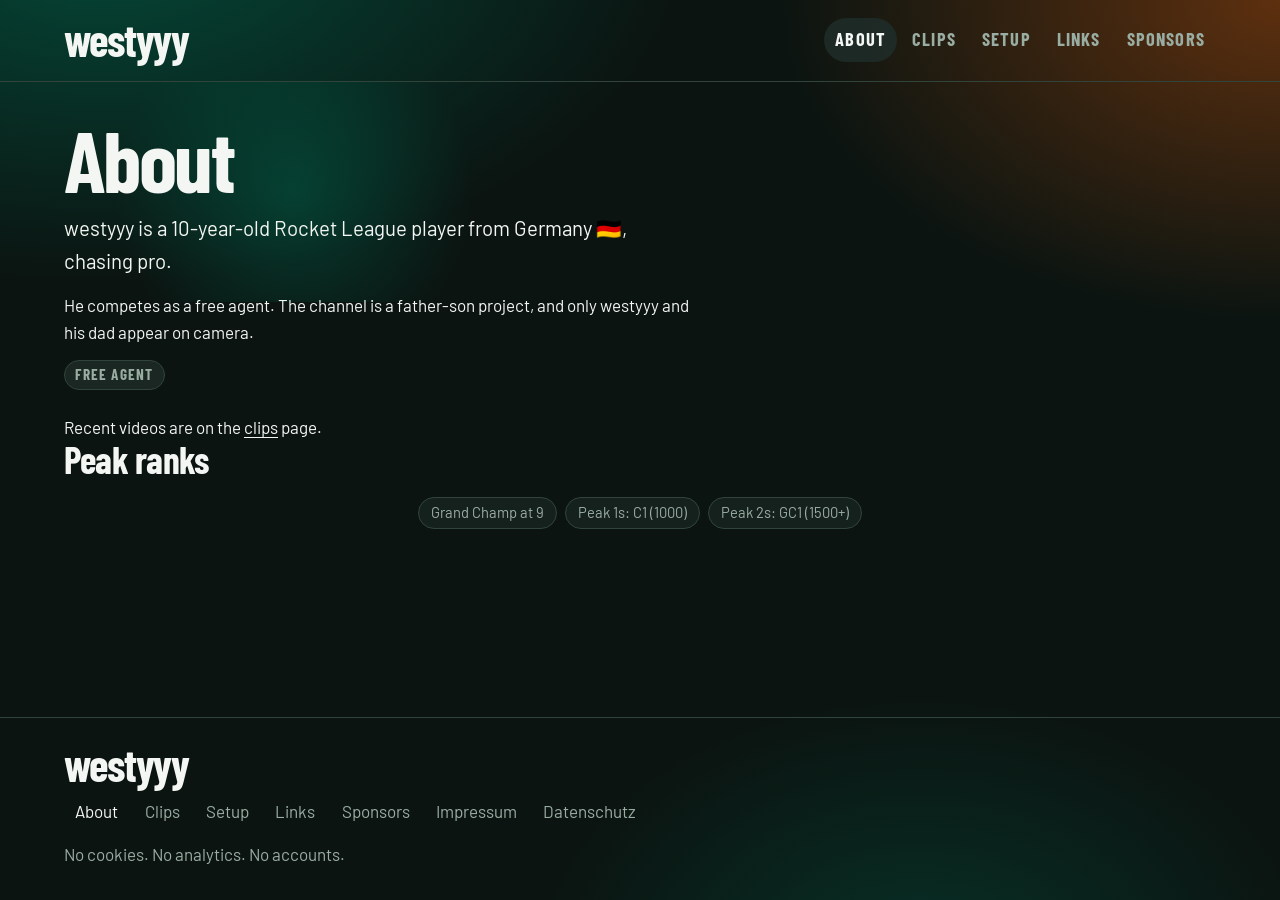
==== commit 9bfee2fe: "Build the full site on the coming-soon look Add live status, the latest YouTube video and Shorts, a " ====
--- a/about/index.html
+++ b/about/index.html
@@ -5,7 +5,7 @@
   <meta name="viewport" content="width=device-width, initial-scale=1">
   <meta http-equiv="Content-Security-Policy" content="default-src 'self'; base-uri 'self'; object-src 'none'; form-action 'none'; script-src 'self'; style-src 'self'; font-src 'self'; img-src 'self'; connect-src 'self'; media-src 'self'; frame-src https://www.youtube-nocookie.com https://clips.twitch.tv https://player.twitch.tv">
   <title>About — westyyy</title>
-  <meta name="description" content="westyyy plays Rocket League from Germany as a free agent. Peak ranks: 1s Champion 1 (1000 MMR), 2s Grand Champion 1 (1500+ MMR).">
+  <meta name="description" content="10-year-old Rocket League player from Germany, chasing pro. Peak 1s: C1 (1000). Peak 2s: GC1 (1500+).">
   <link rel="canonical" href="https://westyyy.gg/about/">
   <meta name="author" content="westyyy">
   <meta name="theme-color" content="#0B1411">
@@ -15,7 +15,7 @@
   <meta property="og:type" content="website">
   <meta property="og:locale" content="en_US">
   <meta property="og:title" content="About — westyyy">
-  <meta property="og:description" content="westyyy plays Rocket League from Germany as a free agent. Peak ranks: 1s Champion 1 (1000 MMR), 2s Grand Champion 1 (1500+ MMR).">
+  <meta property="og:description" content="10-year-old Rocket League player from Germany, chasing pro. Peak 1s: C1 (1000). Peak 2s: GC1 (1500+).">
   <meta property="og:url" content="https://westyyy.gg/about/">
   <meta property="og:image" content="https://westyyy.gg/assets/og.png">
   <meta property="og:image:type" content="image/png">
@@ -24,7 +24,7 @@
   <meta property="og:image:alt" content="westyyy in off-white type on a near-black field.">
   <meta name="twitter:card" content="summary_large_image">
   <meta name="twitter:title" content="About — westyyy">
-  <meta name="twitter:description" content="westyyy plays Rocket League from Germany as a free agent. Peak ranks: 1s Champion 1 (1000 MMR), 2s Grand Champion 1 (1500+ MMR).">
+  <meta name="twitter:description" content="10-year-old Rocket League player from Germany, chasing pro. Peak 1s: C1 (1000). Peak 2s: GC1 (1500+).">
   <meta name="twitter:image" content="https://westyyy.gg/assets/og.png">
   <link rel="icon" href="/favicon.svg" type="image/svg+xml">
   <link rel="icon" href="/favicon-32.png" type="image/png" sizes="32x32">
@@ -55,20 +55,17 @@
     <div class="wrap page-intro">
       <h1>About</h1>
       <div class="prose">
-        <p class="lede">westyyy is a 10-year-old Rocket League player from <span class="nowrap">Germany <span class="flag" aria-hidden="true">🇩🇪</span>.</span></p>
-        <p>He competes as a free agent and is one of the top youth players in the world. The channel is run with his dad. It is a father-son channel, and only westyyy and his dad appear on camera.</p>
+        <p class="lede">westyyy is a 10-year-old Rocket League player from Germany <span role="img" aria-label="Germany">🇩🇪</span>, chasing pro.</p>
+        <p>He competes as a free agent. The channel is a father-son project, and only westyyy and his dad appear on camera.</p>
         <p><span class="tag">Free agent</span></p>
-        <p>Stream times are on the <a href="/schedule/">schedule</a>. Recent videos are on the <a href="/clips/">clips</a> page.</p>
+        <p>Recent videos are on the <a href="/clips/">clips</a> page.</p>
       </div>
       <h2>Peak ranks</h2>
-      <div class="rank-grid">
-        <article class="rank rank-green">
-          <p class="rank-line">1s Champion 1 (1000 MMR)</p>
-        </article>
-        <article class="rank rank-orange">
-          <p class="rank-line">2s Grand Champion 1 (1500+ MMR)</p>
-        </article>
-      </div>
+      <ul class="stats">
+        <li>Grand Champ at 9</li>
+        <li>Peak 1s: C1 (1000)</li>
+        <li>Peak 2s: GC1 (1500+)</li>
+      </ul>
     </div>
   </main>
   <footer class="site-footer">
--- a/css/styles.css
+++ b/css/styles.css
@@ -1098,6 +1098,124 @@
   }
 }
 
+html:not([data-schedule="open"]) li:has(> a[href="/schedule/"]) {
+  display: none;
+}
+
+.home .site-header > .wrap:not(.header-bar),
+.home .hero-copy {
+  text-align: center;
+}
+
+.home h1.wordmark {
+  display: block;
+  font-size: clamp(4.2rem, 12vw, 8.5rem);
+  padding-bottom: 0.32em;
+}
+
+.home hr.rule {
+  width: 4.5rem;
+  height: 0.28rem;
+  margin: 0.2rem auto 0;
+  background: var(--orange);
+  border-radius: 999px;
+}
+
+.headline {
+  margin: 1rem auto 0;
+  max-width: 36rem;
+  font-size: clamp(1.15rem, 2vw, 1.45rem);
+  line-height: 1.4;
+}
+
+.stats {
+  display: flex;
+  flex-wrap: wrap;
+  justify-content: center;
+  gap: 0.5rem;
+  margin: 1.1rem auto 0;
+  padding: 0;
+  list-style: none;
+}
+
+.stats li {
+  margin: 0;
+  padding: 0.35rem 0.75rem;
+  border: 1px solid var(--line);
+  border-radius: 999px;
+  background: color-mix(in srgb, var(--surface) 88%, transparent);
+  color: var(--muted);
+  font-size: 0.92rem;
+  line-height: 1.3;
+}
+
+.stats li.placeholder {
+  border-style: dashed;
+  color: var(--text);
+}
+
+.cta {
+  margin: 0.9rem auto 0;
+  color: var(--muted);
+}
+
+.button.watch {
+  margin-top: 1.2rem;
+  min-height: 56px;
+  padding: 0.5rem 1.5rem;
+  font-size: 1.45rem;
+  text-transform: none;
+}
+
+.icon-row {
+  display: flex;
+  flex-wrap: wrap;
+  justify-content: center;
+  gap: 0.65rem;
+  margin: 1rem 0 0;
+  padding: 0;
+  list-style: none;
+}
+
+.icon-link {
+  display: inline-flex;
+  align-items: center;
+  justify-content: center;
+  width: 48px;
+  height: 48px;
+  border: 1px solid var(--line);
+  border-radius: 14px;
+  background: color-mix(in srgb, var(--surface) 88%, transparent);
+  color: var(--text);
+  text-decoration: none;
+}
+
+.icon-link svg {
+  width: 1.35rem;
+  height: 1.35rem;
+}
+
+.icon-link:hover,
+.icon-link:focus-visible {
+  background: var(--yellow);
+  border-color: var(--yellow);
+  color: var(--ink);
+}
+
+.feature-video .clip-card {
+  max-width: 40rem;
+  margin-inline: auto;
+}
+
+.live-row {
+  justify-content: center;
+}
+
+#live-player {
+  max-width: 40rem;
+  margin: 1rem auto 0;
+}
+
 @media (prefers-reduced-motion: reduce) {
   *,
   *::before,
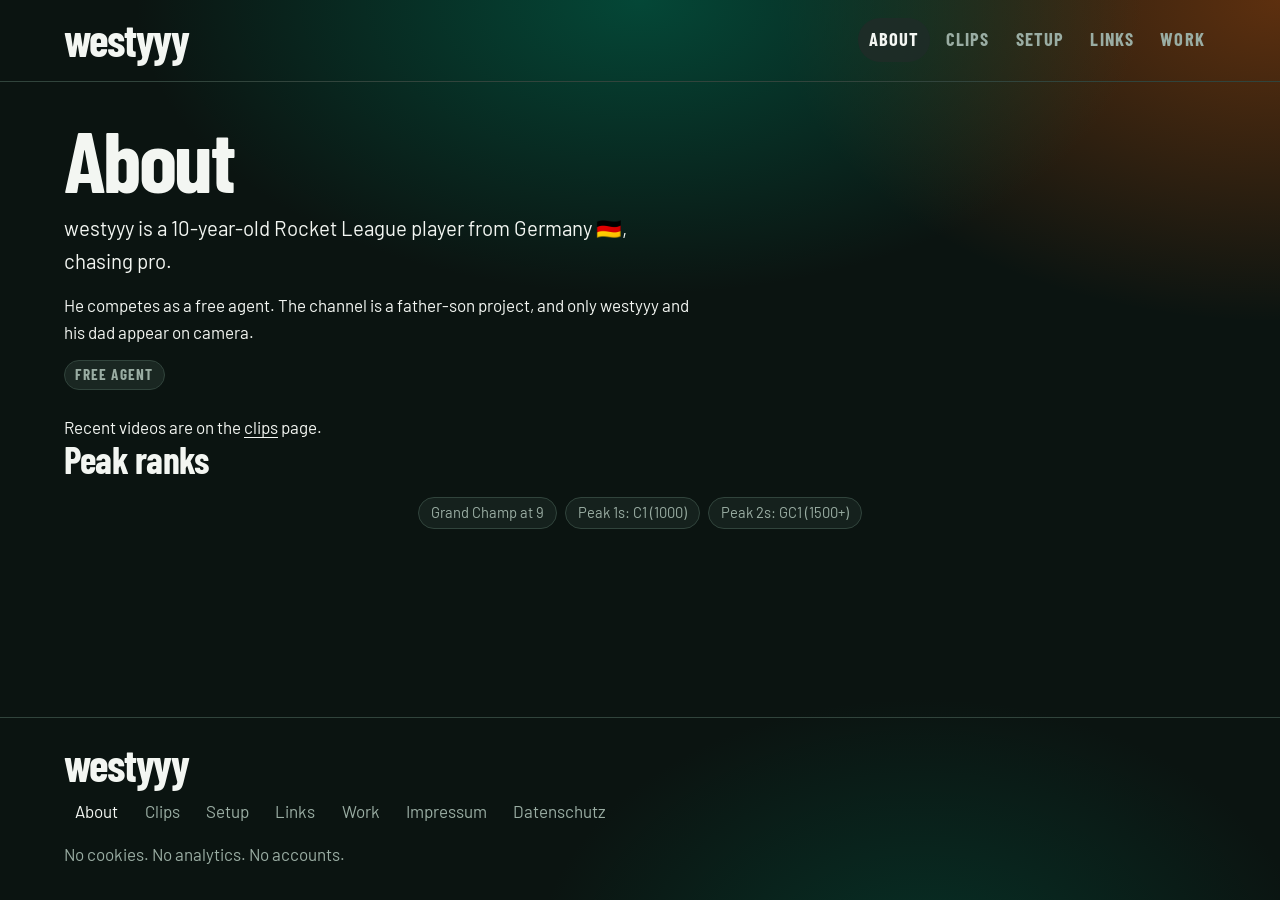
==== commit dc607dc0: "Update the setup list, live check, and sponsor pitch Use the exact PC parts, check Twitch uptime in " ====
--- a/about/index.html
+++ b/about/index.html
@@ -3,7 +3,7 @@
 <head>
   <meta charset="utf-8">
   <meta name="viewport" content="width=device-width, initial-scale=1">
-  <meta http-equiv="Content-Security-Policy" content="default-src 'self'; base-uri 'self'; object-src 'none'; form-action 'none'; script-src 'self'; style-src 'self'; font-src 'self'; img-src 'self'; connect-src 'self'; media-src 'self'; frame-src https://www.youtube-nocookie.com https://clips.twitch.tv https://player.twitch.tv">
+  <meta http-equiv="Content-Security-Policy" content="default-src 'self'; base-uri 'self'; object-src 'none'; form-action 'none'; script-src 'self'; style-src 'self'; font-src 'self'; img-src 'self'; connect-src 'self' https://decapi.me; media-src 'self'; frame-src https://www.youtube-nocookie.com https://clips.twitch.tv https://player.twitch.tv">
   <title>About — westyyy</title>
   <meta name="description" content="10-year-old Rocket League player from Germany, chasing pro. Peak 1s: C1 (1000). Peak 2s: GC1 (1500+).">
   <link rel="canonical" href="https://westyyy.gg/about/">
@@ -45,7 +45,7 @@
             <li><a href="/clips/">Clips</a></li>
             <li><a href="/setup/">Setup</a></li>
             <li><a href="/links/">Links</a></li>
-            <li><a href="/sponsors/">Sponsors</a></li>
+            <li><a href="/sponsors/">Work</a></li>
           </ul>
         </nav>
     </div>
@@ -78,7 +78,7 @@
             <li><a href="/clips/">Clips</a></li>
             <li><a href="/setup/">Setup</a></li>
             <li><a href="/links/">Links</a></li>
-            <li><a href="/sponsors/">Sponsors</a></li>
+            <li><a href="/sponsors/">Work</a></li>
             <li><a href="/impressum/">Impressum</a></li>
             <li><a href="/datenschutz/">Datenschutz</a></li>
         </ul>
--- a/css/styles.css
+++ b/css/styles.css
@@ -62,7 +62,7 @@
   flex-direction: column;
   background-color: var(--bg);
   background-image:
-    radial-gradient(860px 520px at 8% -8%, color-mix(in srgb, var(--green) 72%, transparent), transparent 68%),
+    radial-gradient(720px 420px at 50% 0%, color-mix(in srgb, var(--green) 70%, transparent), transparent 70%),
     radial-gradient(720px 460px at 100% 0%, color-mix(in srgb, var(--orange) 34%, transparent), transparent 70%),
     radial-gradient(540px 380px at 72% 108%, color-mix(in srgb, var(--green) 40%, transparent), transparent 72%);
   background-attachment: fixed;
@@ -326,25 +326,6 @@
   padding: 2.2rem 0 2.4rem;
 }
 
-.hero-copy::before,
-.page-intro::before {
-  content: "";
-  position: absolute;
-  z-index: 0;
-  width: min(460px, 70%);
-  height: 220px;
-  left: 0;
-  top: 0;
-  background: radial-gradient(circle, color-mix(in srgb, var(--green) 55%, transparent), transparent 70%);
-  pointer-events: none;
-}
-
-.hero-copy > *,
-.page-intro > * {
-  position: relative;
-  z-index: 1;
-}
-
 .lede {
   max-width: 38rem;
   margin-top: 0.4rem;
